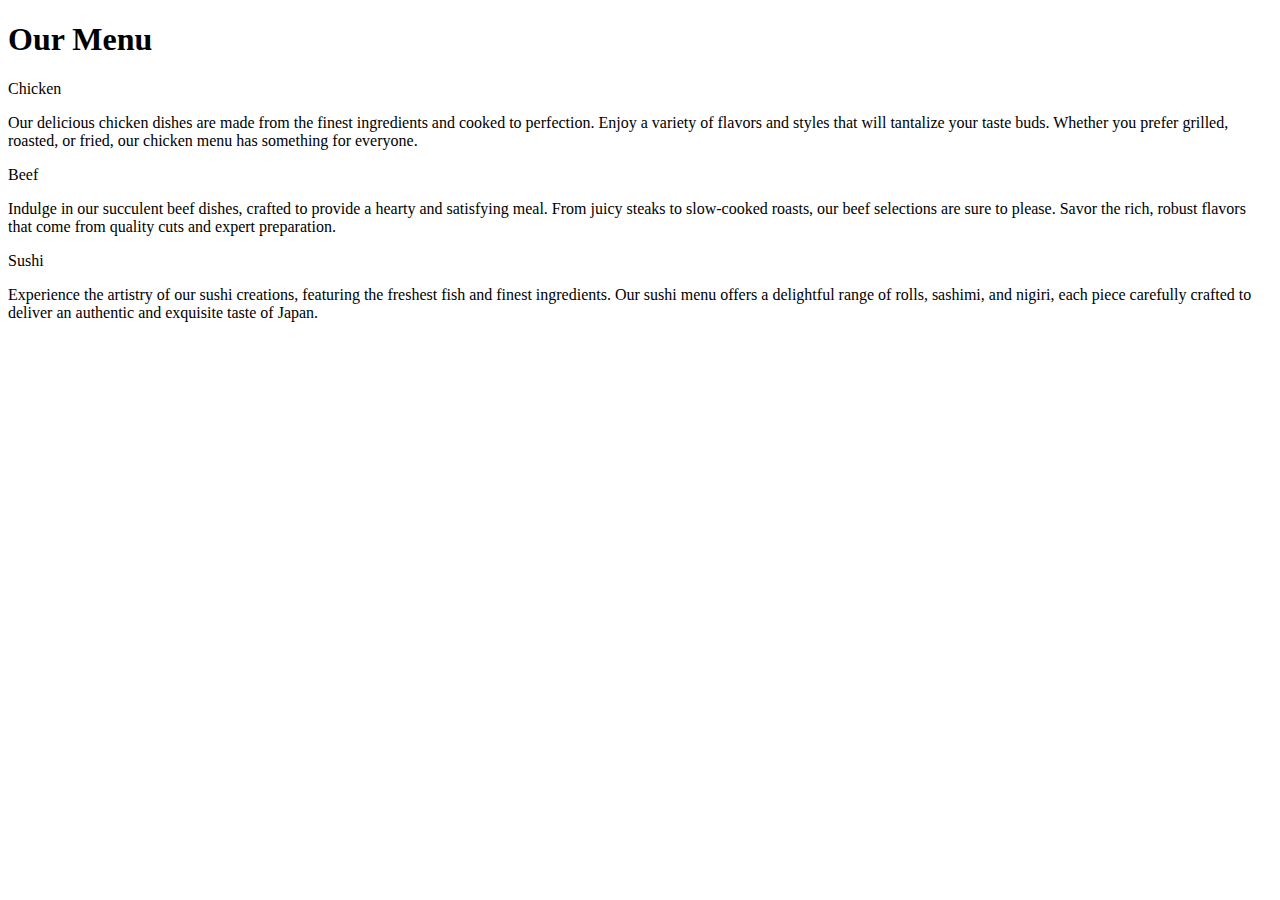
==== html/index.html @ 21d3eb43 "Add initial project files" ====
<!DOCTYPE html>
<html lang="en">
<head>
    <meta charset="UTF-8">
    <meta name="viewport" content="width=device-width, initial-scale=1.0">
    <title>Module 2 Solution</title>
    <link rel="stylesheet" href="css/styles.css">
</head>
<body>
    <header>
        <h1>Our Menu</h1>
    </header>
    <main>
        <section class="menu-section" id="chicken">
            <div class="section-title">Chicken</div>
            <p>Our delicious chicken dishes are made from the finest ingredients and cooked to perfection. Enjoy a variety of flavors and styles that will tantalize your taste buds. Whether you prefer grilled, roasted, or fried, our chicken menu has something for everyone.</p>
        </section>
        <section class="menu-section" id="beef">
            <div class="section-title">Beef</div>
            <p>Indulge in our succulent beef dishes, crafted to provide a hearty and satisfying meal. From juicy steaks to slow-cooked roasts, our beef selections are sure to please. Savor the rich, robust flavors that come from quality cuts and expert preparation.</p>
        </section>
        <section class="menu-section" id="sushi">
            <div class="section-title">Sushi</div>
            <p>Experience the artistry of our sushi creations, featuring the freshest fish and finest ingredients. Our sushi menu offers a delightful range of rolls, sashimi, and nigiri, each piece carefully crafted to deliver an authentic and exquisite taste of Japan.</p>
        </section>
    </main>
</body>
</html>
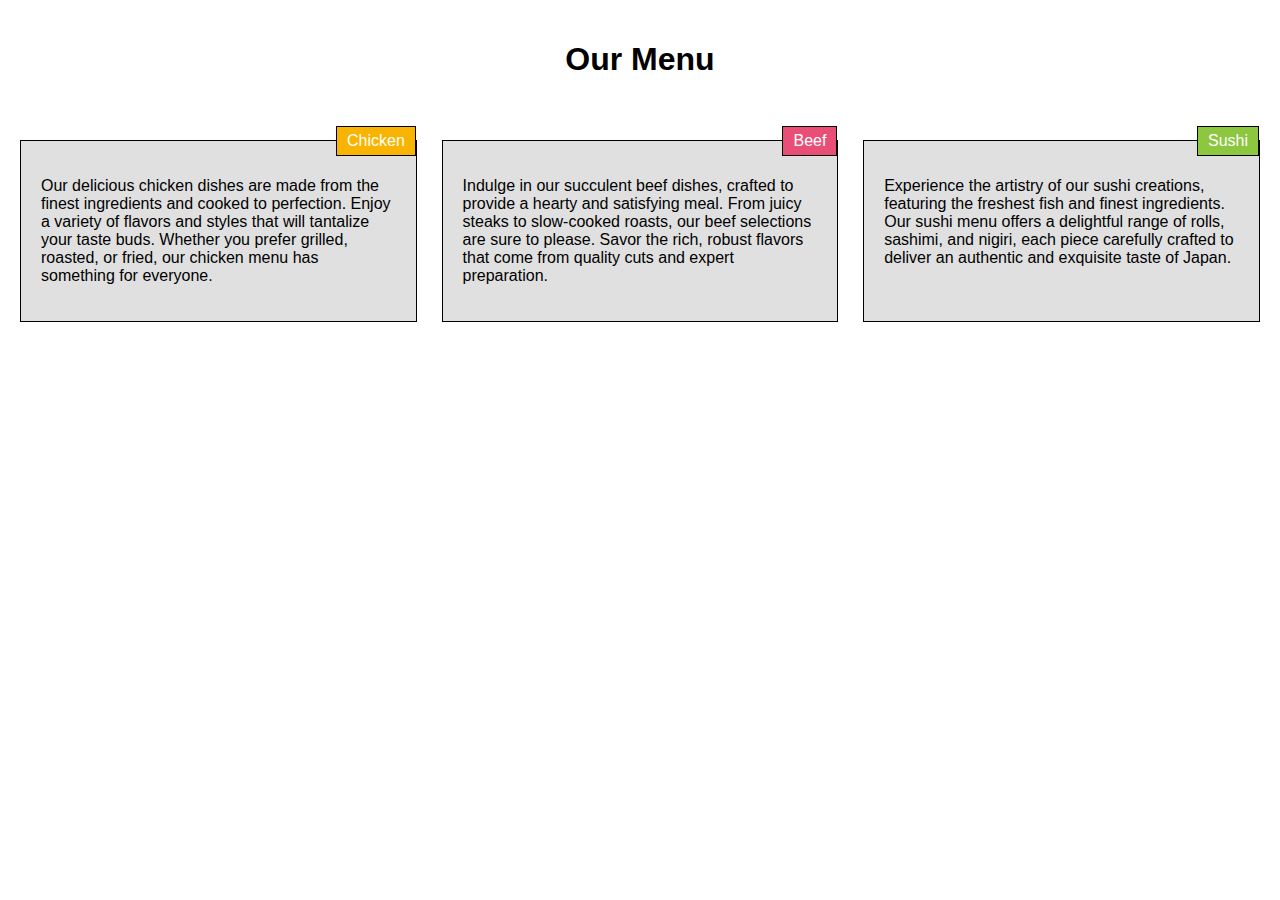
==== commit c7071166: "Update index.html" ====
--- a/html/index.html
+++ b/html/index.html
@@ -4,7 +4,7 @@
     <meta charset="UTF-8">
     <meta name="viewport" content="width=device-width, initial-scale=1.0">
     <title>Module 2 Solution</title>
-    <link rel="stylesheet" href="css/styles.css">
+    <link rel="stylesheet" href="../css/styles.css"> <!-- Adjusted path to CSS file -->
 </head>
 <body>
     <header>
--- a/css/styles.css
+++ b/css/styles.css
@@ -0,0 +1,74 @@
+/* General styles */
+body {
+    font-family: Arial, sans-serif;
+    margin: 0;
+    padding: 0;
+    box-sizing: border-box;
+}
+
+header {
+    text-align: center;
+    padding: 20px 0;
+}
+
+h1 {
+    font-size: 2em;
+}
+
+main {
+    display: flex;
+    flex-wrap: wrap;
+    justify-content: space-between;
+    padding: 20px;
+}
+
+.menu-section {
+    background-color: #e0e0e0;
+    border: 1px solid black;
+    margin-bottom: 20px;
+    padding: 20px;
+    position: relative;
+    width: 32%;
+    box-sizing: border-box;
+}
+
+.section-title {
+    background-color: #d3a2a2; /* Different colors for each section title */
+    border: 1px solid black;
+    color: white;
+    padding: 5px 10px;
+    position: absolute;
+    right: 0;
+    top: 0;
+    transform: translateY(-50%);
+}
+
+#chicken .section-title {
+    background-color: #f8b400;
+}
+
+#beef .section-title {
+    background-color: #e94e77;
+}
+
+#sushi .section-title {
+    background-color: #8dc63f;
+}
+
+/* Tablet view */
+@media (max-width: 991px) {
+    .menu-section {
+        width: 48%;
+    }
+
+    .menu-section:nth-child(3) {
+        width: 100%;
+    }
+}
+
+/* Mobile view */
+@media (max-width: 767px) {
+    .menu-section {
+        width: 100%;
+    }
+}
